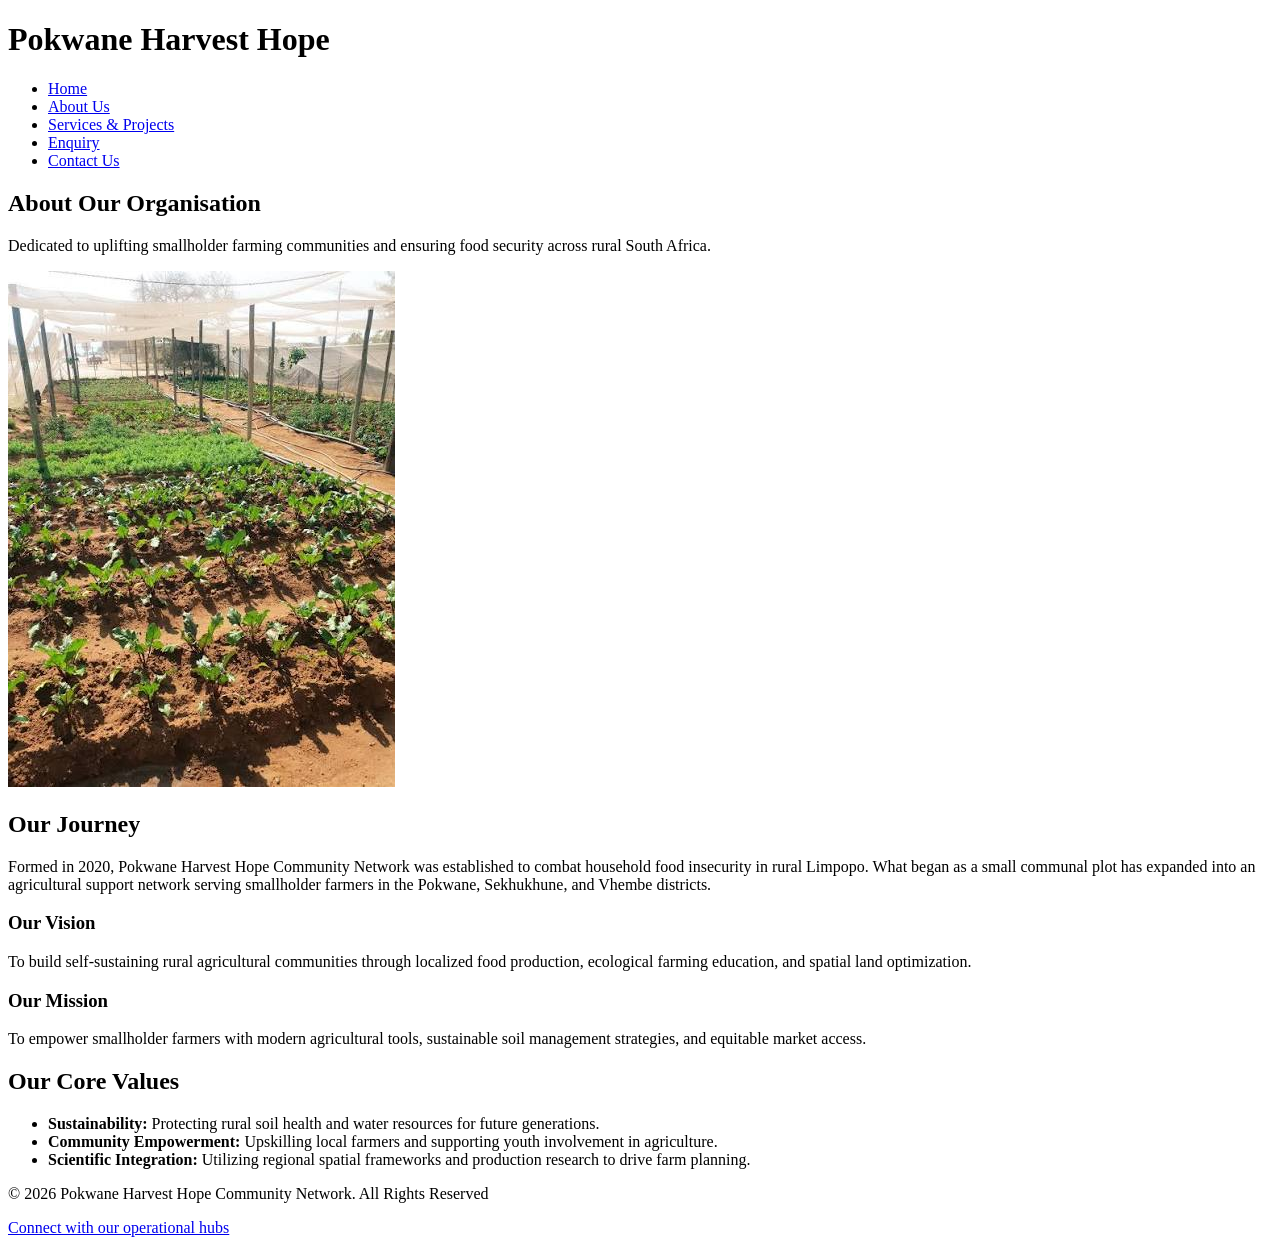
==== about.html @ 35eccd2d "Add files via upload" ====
<!DOCTYPE html>
<html lang="en">
    <head>
        <meta charset="UTF-8">
        <meta name="viewport" content="width=device-width", initial-scale="1.0">
        <meta name="description" content="Learn about Pokwane harvest Hope Community Network, our history, mission, and leadership in rural South African agriculture.">
        <title> Pokwane Harvest Hope Community Network | About Us</title>
        <link rel="stylesheet" href="css/style.css">
    </head>
    <body>
        
         <!-- Header & Navigation Menu -->
        <header>
            <div class="logo">
                <h1> Pokwane Harvest Hope</h1>
            </div>
            <nav>
            <ul>
                <li><a href="index.html">Home</a></li>
                <li><a href="about.html" class="active">About Us</a></li>
                <li><a href="services.html">Services & Projects</a></li>
                <li><a href="enquiry.html">Enquiry</a></li>
                <li><a href="contact.html">Contact Us</a></li>
            </ul>
            </nav>
        </header>

        <!-- Main Content Area -->
        <main>
        <section class="page-header">
            <h2>About Our Organisation</h2>
            <p>Dedicated to uplifting smallholder farming communities and ensuring food security across rural South Africa.</p>
        </section>

        <!-- NPO History & Background -->
        <section class="history">
            <img src="images/images (4).jpg">
            <h2>Our Journey</h2>
            <p>Formed in 2020, Pokwane Harvest Hope Community Network was established to combat household food insecurity in rural Limpopo. What began as a small communal plot has expanded into an agricultural support network serving smallholder farmers in the Pokwane, Sekhukhune, and Vhembe districts.</p>
        </section>

        <!-- Mission & Vision -->
        <section class="mission-vision">
            <article class="vision-card">
                <h3>Our Vision</h3>
                <p>To build self-sustaining rural agricultural communities through localized food production, ecological farming education, and spatial land optimization.</p>
            </article>
            <article class="mission-card">
                <h3>Our Mission</h3>
                <p>To empower smallholder farmers with modern agricultural tools, sustainable soil management strategies, and equitable market access.</p>
            </article>
        </section>

         <!-- Core Values -->
        <section class="core-values">
            <h2>Our Core Values</h2>
            <ul>
                <li><b>Sustainability:</b> Protecting rural soil health and water resources for future generations.</li>
                <li><b>Community Empowerment:</b> Upskilling local farmers and supporting youth involvement in agriculture.</li>
                <li><b>Scientific Integration:</b> Utilizing regional spatial frameworks and production research to drive farm planning.</li>
            </ul>
        </section>
        </main>

        <!-- Footer -->
        <footer>
            <p>&copy; 2026 Pokwane Harvest Hope Community Network. All Rights Reserved</p>
            <p><a href="contact.html">Connect with our operational hubs </a></p>
        </footer>

        <script src="js/main.js"></script>
    </body>
</html>
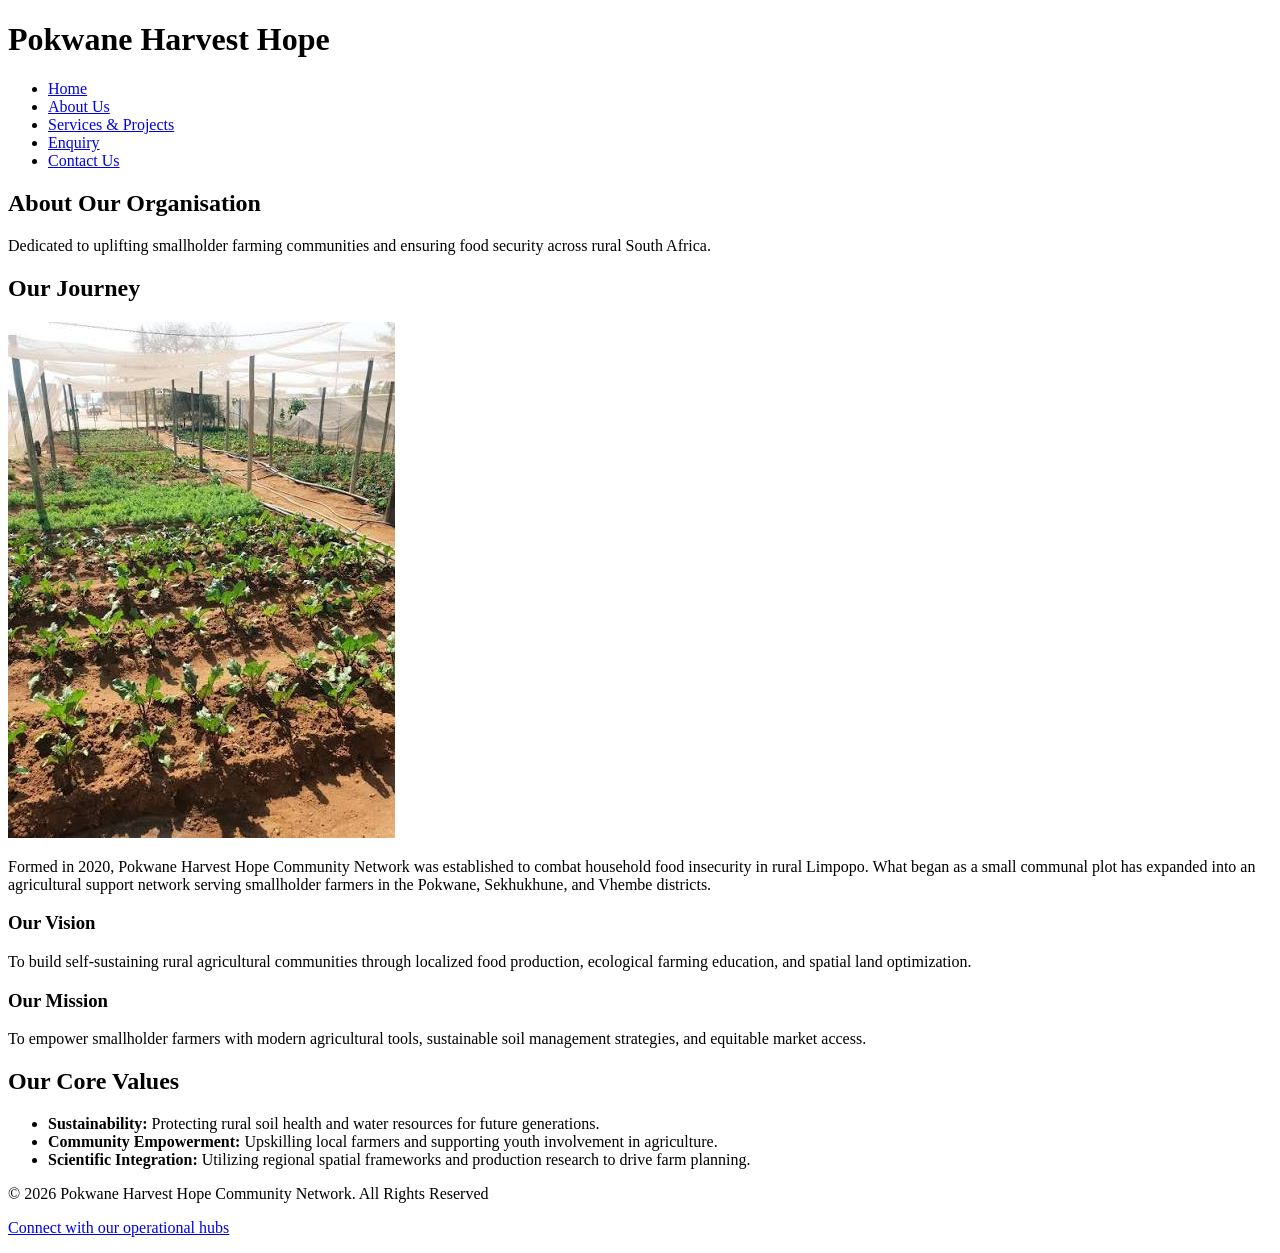
==== commit 71d1dda6: "Update about.html" ====
--- a/about.html
+++ b/about.html
@@ -2,7 +2,7 @@
 <html lang="en">
     <head>
         <meta charset="UTF-8">
-        <meta name="viewport" content="width=device-width", initial-scale="1.0">
+        <meta name="viewport" content="width=device-width, initial-scale=1.0">
         <meta name="description" content="Learn about Pokwane harvest Hope Community Network, our history, mission, and leadership in rural South African agriculture.">
         <title> Pokwane Harvest Hope Community Network | About Us</title>
         <link rel="stylesheet" href="css/style.css">
@@ -34,8 +34,8 @@
 
         <!-- NPO History & Background -->
         <section class="history">
-            <img src="images/images (4).jpg">
-            <h2>Our Journey</h2>
+             <h2>Our Journey</h2>
+            <img src="images/images (4).jpg" alt="Pokwane Harvest Hope community farmers working the land together">
             <p>Formed in 2020, Pokwane Harvest Hope Community Network was established to combat household food insecurity in rural Limpopo. What began as a small communal plot has expanded into an agricultural support network serving smallholder farmers in the Pokwane, Sekhukhune, and Vhembe districts.</p>
         </section>
 
@@ -70,4 +70,4 @@
 
         <script src="js/main.js"></script>
     </body>
-</html>+</html>
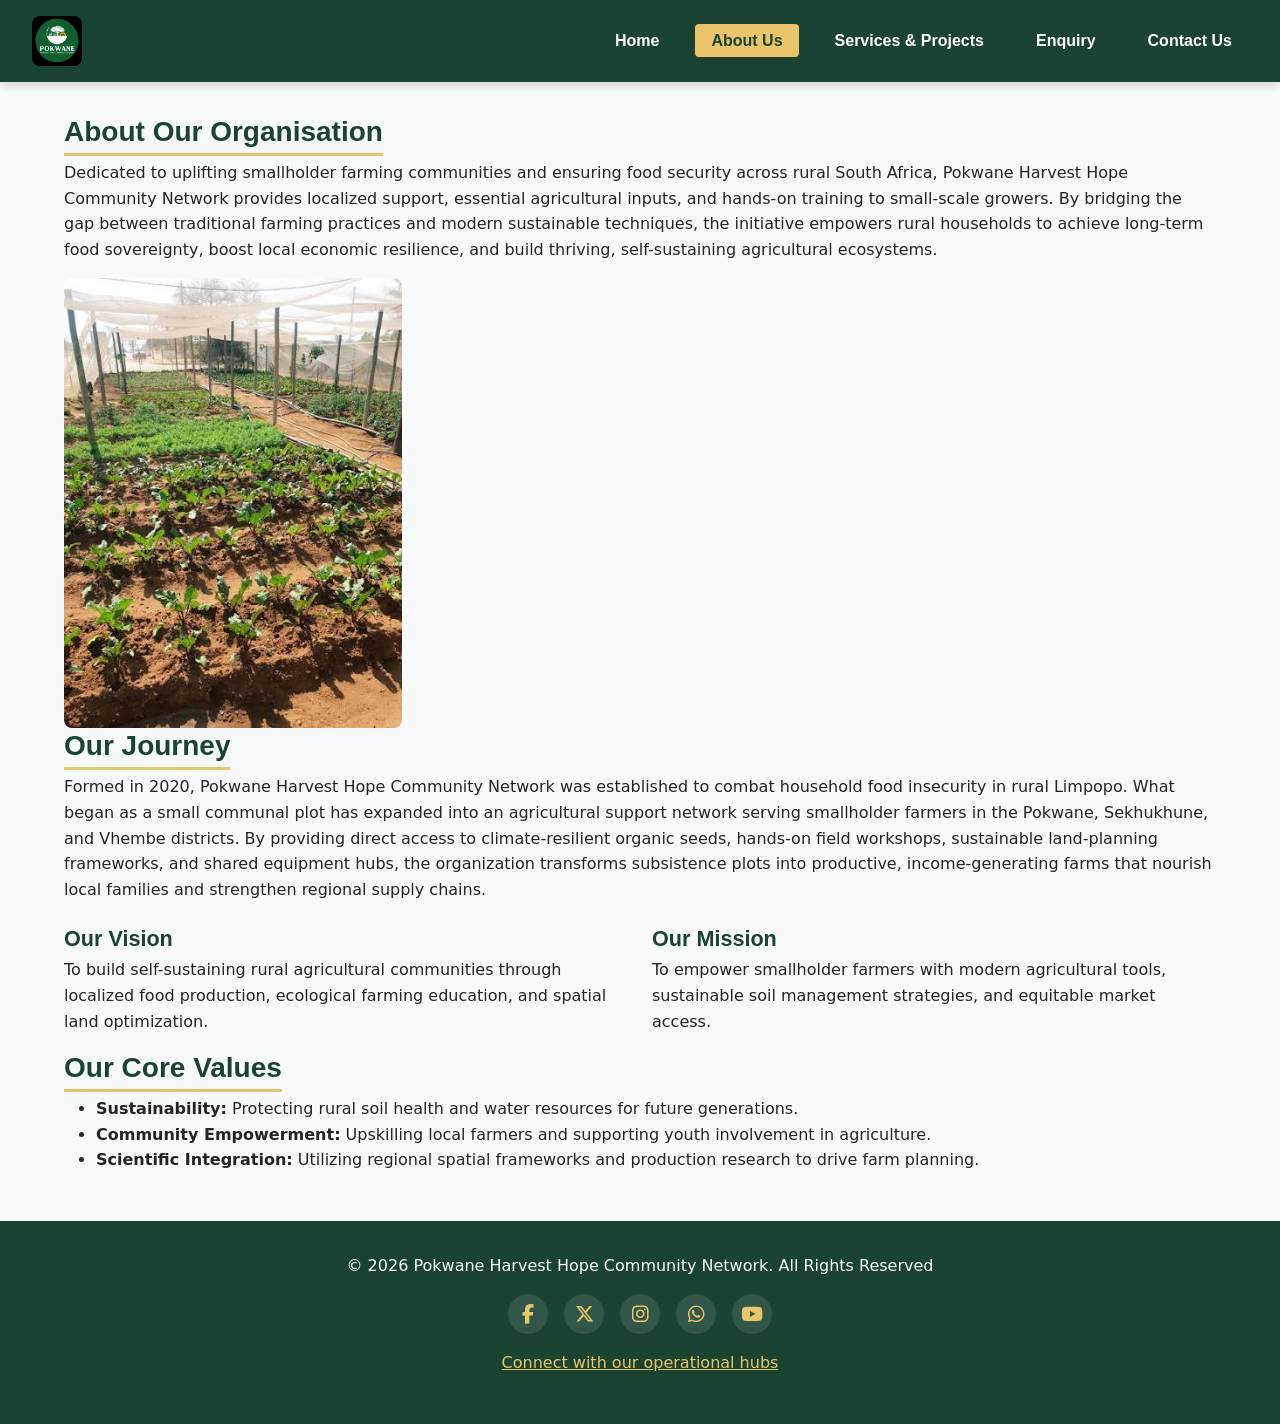
==== commit 205576c7: "feat(part2): update README changelog and layout fixes" ====
--- a/about.html
+++ b/about.html
@@ -1,73 +1,93 @@
-<!DOCTYPE html>
-<html lang="en">
-    <head>
-        <meta charset="UTF-8">
-        <meta name="viewport" content="width=device-width, initial-scale=1.0">
-        <meta name="description" content="Learn about Pokwane harvest Hope Community Network, our history, mission, and leadership in rural South African agriculture.">
-        <title> Pokwane Harvest Hope Community Network | About Us</title>
-        <link rel="stylesheet" href="css/style.css">
-    </head>
-    <body>
-        
-         <!-- Header & Navigation Menu -->
-        <header>
-            <div class="logo">
-                <h1> Pokwane Harvest Hope</h1>
-            </div>
-            <nav>
-            <ul>
-                <li><a href="index.html">Home</a></li>
-                <li><a href="about.html" class="active">About Us</a></li>
-                <li><a href="services.html">Services & Projects</a></li>
-                <li><a href="enquiry.html">Enquiry</a></li>
-                <li><a href="contact.html">Contact Us</a></li>
-            </ul>
-            </nav>
-        </header>
-
-        <!-- Main Content Area -->
-        <main>
-        <section class="page-header">
-            <h2>About Our Organisation</h2>
-            <p>Dedicated to uplifting smallholder farming communities and ensuring food security across rural South Africa.</p>
-        </section>
-
-        <!-- NPO History & Background -->
-        <section class="history">
-             <h2>Our Journey</h2>
-            <img src="images/images (4).jpg" alt="Pokwane Harvest Hope community farmers working the land together">
-            <p>Formed in 2020, Pokwane Harvest Hope Community Network was established to combat household food insecurity in rural Limpopo. What began as a small communal plot has expanded into an agricultural support network serving smallholder farmers in the Pokwane, Sekhukhune, and Vhembe districts.</p>
-        </section>
-
-        <!-- Mission & Vision -->
-        <section class="mission-vision">
-            <article class="vision-card">
-                <h3>Our Vision</h3>
-                <p>To build self-sustaining rural agricultural communities through localized food production, ecological farming education, and spatial land optimization.</p>
-            </article>
-            <article class="mission-card">
-                <h3>Our Mission</h3>
-                <p>To empower smallholder farmers with modern agricultural tools, sustainable soil management strategies, and equitable market access.</p>
-            </article>
-        </section>
-
-         <!-- Core Values -->
-        <section class="core-values">
-            <h2>Our Core Values</h2>
-            <ul>
-                <li><b>Sustainability:</b> Protecting rural soil health and water resources for future generations.</li>
-                <li><b>Community Empowerment:</b> Upskilling local farmers and supporting youth involvement in agriculture.</li>
-                <li><b>Scientific Integration:</b> Utilizing regional spatial frameworks and production research to drive farm planning.</li>
-            </ul>
-        </section>
-        </main>
-
-        <!-- Footer -->
-        <footer>
-            <p>&copy; 2026 Pokwane Harvest Hope Community Network. All Rights Reserved</p>
-            <p><a href="contact.html">Connect with our operational hubs </a></p>
-        </footer>
-
-        <script src="js/main.js"></script>
-    </body>
-</html>
+<!DOCTYPE html>
+<html lang="en">
+    <head>
+        <meta charset="UTF-8">
+        <meta name="viewport" content="width=device-width", initial-scale="1.0">
+        <meta name="description" content="Learn about Pokwane harvest Hope Community Network, our history, mission, and leadership in rural South African agriculture.">
+        <title> Pokwane Harvest Hope Community Network | About Us</title>
+<link rel="stylesheet" href="https://cdnjs.cloudflare.com/ajax/libs/font-awesome/6.5.1/css/all.min.css">
+        <link href="https://cdn.jsdelivr.net/npm/bootstrap@5.3.3/dist/css/bootstrap.min.css" rel="stylesheet">
+        <link rel="stylesheet" href="css/harveststyles.css">
+    </head>
+    <body>
+        
+         <!-- Header & Navigation Menu -->
+        <header>
+            <a href="index.html" class="navbar-brand">
+                <img src="images/logo.jpeg" alt="pokwane harvest hope community network"
+            </a>
+            <nav>
+            <ul>
+                <li><a href="index.html">Home</a></li>
+                <li><a href="about.html" class="active">About Us</a></li>
+                <li><a href="services.html">Services & Projects</a></li>
+                <li><a href="enquiry.html">Enquiry</a></li>
+                <li><a href="contact.html">Contact Us</a></li>
+            </ul>
+            </nav>
+        </header>
+
+        <!-- Main Content Area -->
+        <main>
+        <section class="page-header">
+            <h2>About Our Organisation</h2>
+            <p>Dedicated to uplifting smallholder farming communities and ensuring food security across rural South Africa, Pokwane Harvest Hope Community Network provides localized support, essential agricultural inputs, and hands-on training to small-scale growers. By bridging the gap between traditional farming practices and modern sustainable techniques, the initiative empowers rural households to achieve long-term food sovereignty, boost local economic resilience, and build thriving, self-sustaining agricultural ecosystems.</p>
+        </section>
+
+        <!-- NPO History & Background -->
+        <section class="history">
+            <img src="images/images (4).jpg">
+            <h2>Our Journey</h2>
+            <p>Formed in 2020, Pokwane Harvest Hope Community Network was established to combat household food insecurity in rural Limpopo. What began as a small communal plot has expanded into an agricultural support network serving smallholder farmers in the Pokwane, Sekhukhune, and Vhembe districts.  By providing direct access to climate-resilient organic seeds, hands-on field workshops, sustainable land-planning frameworks, and shared equipment hubs, the organization transforms subsistence plots into productive, income-generating farms that nourish local families and strengthen regional supply chains.</p>
+        </section>
+
+        <!-- Mission & Vision -->
+        <section class="mission-vision">
+            <article class="vision-card">
+                <h3>Our Vision</h3>
+                <p>To build self-sustaining rural agricultural communities through localized food production, ecological farming education, and spatial land optimization.</p>
+            </article>
+            <article class="mission-card">
+                <h3>Our Mission</h3>
+                <p>To empower smallholder farmers with modern agricultural tools, sustainable soil management strategies, and equitable market access.</p>
+            </article>
+        </section>
+
+         <!-- Core Values -->
+        <section class="core-values">
+            <h2>Our Core Values</h2>
+            <ul>
+                <li><b>Sustainability:</b> Protecting rural soil health and water resources for future generations.</li>
+                <li><b>Community Empowerment:</b> Upskilling local farmers and supporting youth involvement in agriculture.</li>
+                <li><b>Scientific Integration:</b> Utilizing regional spatial frameworks and production research to drive farm planning.</li>
+            </ul>
+        </section>
+        </main>
+
+        <!-- Footer -->
+        <footer>
+            <p>&copy; 2026 Pokwane Harvest Hope Community Network. All Rights Reserved</p>
+             <div class="social-links d-flex justify-content-center gap-3 my-3">
+            <a href="https://facebook.com" target="_blank" aria-label="Facebook" class="social-icon">
+                <i class="fab fa-facebook-f"></i>
+            </a>
+            <a href="https://x.com" target="_blank" aria-label="X (Twitter)" class="social-icon">
+                <i class="fab fa-x-twitter"></i>
+            </a>
+            <a href="https://instagram.com" target="_blank" aria-label="Instagram" class="social-icon">
+                <i class="fab fa-instagram"></i>
+            </a>
+            <a href="https://whatsapp.com" target="_blank" aria-label="WhatsApp" class="social-icon">
+                <i class="fab fa-whatsapp"></i>
+            </a>
+            <a href="https://youtube.com" target="_blank" aria-label="YouTube" class="social-icon">
+                <i class="fab fa-youtube"></i>
+            </a>
+        </div>
+
+            <p><a href="contact.html">Connect with our operational hubs </a></p>
+        </footer>
+
+        <script src="js/main.js"></script>
+    </body>
+</html>
--- a/css/harveststyles.css
+++ b/css/harveststyles.css
@@ -0,0 +1,309 @@
+:root {
+    /*Colour Palette*/
+    --primary-forest: #1b4332;
+    --secondary-gold: #e9c46a;
+    --neutral-offwhite: #f8f9fa;
+    --card-background: #ffffff;
+    --text-dark: #212529;
+    --border-color: #edeff1;
+
+    --font-heading: -apple-system, BlinkMacSystemFont, "Segoe UI", Roboto, "Helvetica Neue", Arial, sans-serif;
+    --font-body: system-ui, -apple-system, "Segoe UI", Roboto, Arial, sans-serif;
+
+    --bs-body-font-family: var(--font-body);
+
+}
+
+*,
+*::before,
+*::after {
+    margin: 0;
+    padding: 0;
+    box-sizing: border-box;
+}
+
+html {
+    font-size: 100%;
+    scroll-behavior: smooth;
+}
+
+body {
+    font-family: var(--font-body);
+    font-size: 1rem;
+    line-height: 1.6;
+    color: var(--text-dark);
+    background-color: var(--neutral-offwhite);
+    min-height: 100vh;
+    display: flex;
+    flex-direction: column;
+}
+
+/*Typography & Headings*/
+h1, h2, h3, h4, h5, h6 {
+    font-family: var(--font-heading);
+    color: var(--primary-forest);
+    font-weight: 700;
+    line-height: 1.25;
+    margin-bottom: 0.25rem;
+}
+
+/*Heading Sizes using CSS Clamp*/
+h1 { font-size: 2.25rem; }
+h2{
+    font-size: 1.75rem;
+    border-bottom: 3px solid var(--secondary-gold);
+    display: inline-block;
+    padding-bottom: 0.25rem;
+}
+h3{ font-size: 1.35rem; }
+
+p {
+    margin-bottom: 1rem;
+}
+
+/*Navigation & Header*/
+header, .navbar {
+    background-color: var(--primary-forest);
+    padding: 1rem 2rem;
+    position: sticky;
+    top: 0;
+    z-index: 1030;
+    box-shadow: 0 4px 10px rgba(0, 0, 0, 0.15);
+    display: flex;
+    align-items: center;
+    justify-content: space-between;
+}
+
+header img, .navbar-brand img {
+    max-height: 50px;
+    width: auto;
+}
+
+nav ul {
+    display: flex;
+    list-style: none;
+    gap: 1.25rem;
+    margin: 0;
+    padding: 0;
+}
+
+.navbar-brand {
+    display: flex;
+    flex-direction: column;
+    align-items: center;
+    text-decoration: none;
+}
+
+.navbar-brand img {
+    min-height: 50px;
+    width: auto;
+}
+
+.brand-title {
+    font-family: var(--font-heading);
+    font-size: 1.1rem;
+    font-weight: 700;
+    color: var(--secondary-gold);
+    margin-top: 0.3rem;
+    text-align: center;
+    letter-spacing: 0.5px;
+}
+
+/*Navigation States & Touch Accessibility*/
+nav a {
+   color: #ffffff;
+   font-family: var(--font-heading);
+   font-weight: 600;
+   padding: 0.5rem 1rem;
+   border-radius: 4px;
+   text-decoration: none;
+   transition: all 0.3s ease; 
+}
+
+nav a:hover {
+    background-color: var(--secondary-gold);
+    color: var(--primary-forest);
+}
+
+nav a:focus {
+    outline: 2px solid var(--secondary-gold);
+    outline-offset: 2px;
+}
+
+nav a:active{
+    transform: scale(0.96);
+}
+
+nav a.active {
+    background-color: var(--secondary-gold);
+    color: var(--primary-forest);
+    font-weight: 700;
+}
+
+/*Layout & Grid system*/
+main { 
+    flex: 1;
+    max-width: 1200px;
+    width: 100%;
+    margin: 2rem auto;
+    padding: 0 1.5rem;
+}
+
+.grid-layout,
+.impact-highlights,
+.mission-vision,
+.services-list,
+.resource-library,
+.regional-hubs {
+    display: grid;
+    grid-template-columns: repeat(auto-fit, minmax(280px, 1fr));
+    gap: 1.5rem;
+    margin-top: 1.5rem;
+}
+
+/*UI Components*/
+article.card, 
+.card-item {
+    background-color: var(--card-background);
+    padding: 1.75rem;
+    border-radius: 8px;
+    border: 1px solid var(--secondary-gold);
+    box-shadow: 0 4px 12px rgba(0, 0, 0, 0.05);
+    transition: transform 0.3s ease, box-shadow 0.3s ease;
+}
+
+article.card:hover {
+    transform: translateY(-4px);
+    box-shadow: 0 8px 20px rgba(0, 0, 0, 0.12);
+}
+
+img { 
+    max-width: 100%;
+    height: auto;
+    max-height: 450px;
+    display: block;
+    border-radius: 8px;
+    object-fit: cover;
+}
+
+/*Buttons*/
+.btn, .btn-primary, .submit-btn {
+    display: inline-block;
+    background-color: var(--secondary-gold);
+    color: var(--primary-forest);
+    font-family: var(--font-heading);
+    font-weight: 700;
+    padding: 0.75rem 1.5rem;
+    border: none;
+    border-radius: 6px;
+    cursor: pointer;
+    text-align: center;
+    text-decoration: none;
+    transition: background-color 0.3s ease, transform 0.2s ease;
+}
+
+.btn:hover, .btn-primary:hover, .submit-btn:hover {
+    background-color: var(--primary-forest);
+    color: var(--neutral-offwhite);
+}
+
+.btn:focus, input:focus, select:focus, textarea:focus {
+    outline: 3px solid var(--secondary-gold);
+    outline-offset: 2px;
+}
+
+/*Form & Inputs*/
+fieldset{
+    border: 1px solid var(--secondary-gold);
+    border-radius: 6px;
+    padding: 1.5rem;
+    margin-bottom: 1.5rem;
+    background-color: var(--card-background);
+}
+
+legend {
+    font-family: var(--font-heading);
+    font-weight: 700;
+    color: var(--primary-forest);
+    padding: 0 0.5rem;
+}
+
+input[type="text"], input[type="email"], input[type="tel"], select, textarea {
+    width: 100%;
+    padding: 0.75rem;
+    margin-top: 0.4rem;
+    margin-bottom: 1rem;
+    border: 1px solid var(--border-color);
+    border-radius: 4px;
+    font-family: var(--font-body);
+}
+
+/*Footer Section*/
+footer {
+    background-color: var(--primary-forest);
+    color: var(--neutral-offwhite);
+    text-align: center;
+    padding: 2rem 1.5rem;
+    margin-top: auto;
+    width: 100%;
+}
+
+footer a {
+    color: var(--secondary-gold);
+}
+
+/*Responsive Design*/
+@media screen and (max-width: 900px) {
+    header, .navbar {
+        flex-direction: column;
+        gap: 1rem;
+    }
+
+    .grid-layout, .impact-highlights, .services-list {
+        grid-template-columns: repeat(2, 1fr);
+    }
+}
+
+@media screen  and (max-width: 600px) {
+    nav ul {
+        flex-direction: column;
+        gap: 0.5rem;
+        width: 100%;
+    }
+
+    nav a {
+        display: block;
+        text-align: center;
+        padding: 0.75rem 1rem;
+        background-color: rgba(255, 255, 255, 0.1);
+    }
+
+    .grid-layout, .impact-highlights, .services-list, .resource-library, .regional-hubs {
+        grid-template-columns: 1fr;
+    }
+
+    .btn, .submit-btn {
+        width: 100%;
+    }
+}
+
+/*Social Media Icons*/
+.social-icon {
+    display: inline-flex;
+    align-items: center;
+    justify-content: center;
+    width: 40px;
+    height: 40px;
+    background-color: rgba(255, 255, 255, 0.1);
+    color: var(--secondary-gold);
+    border-radius: 50%;
+    font-size: 1.2rem;
+    text-decoration: none;
+    transition: all 0.3s ease;
+}
+
+.social-icon:hover {
+    background-color: var(--secondary-gold);
+    color: var(--primary-forest);
+    transform: translateY(-3px);
+}
